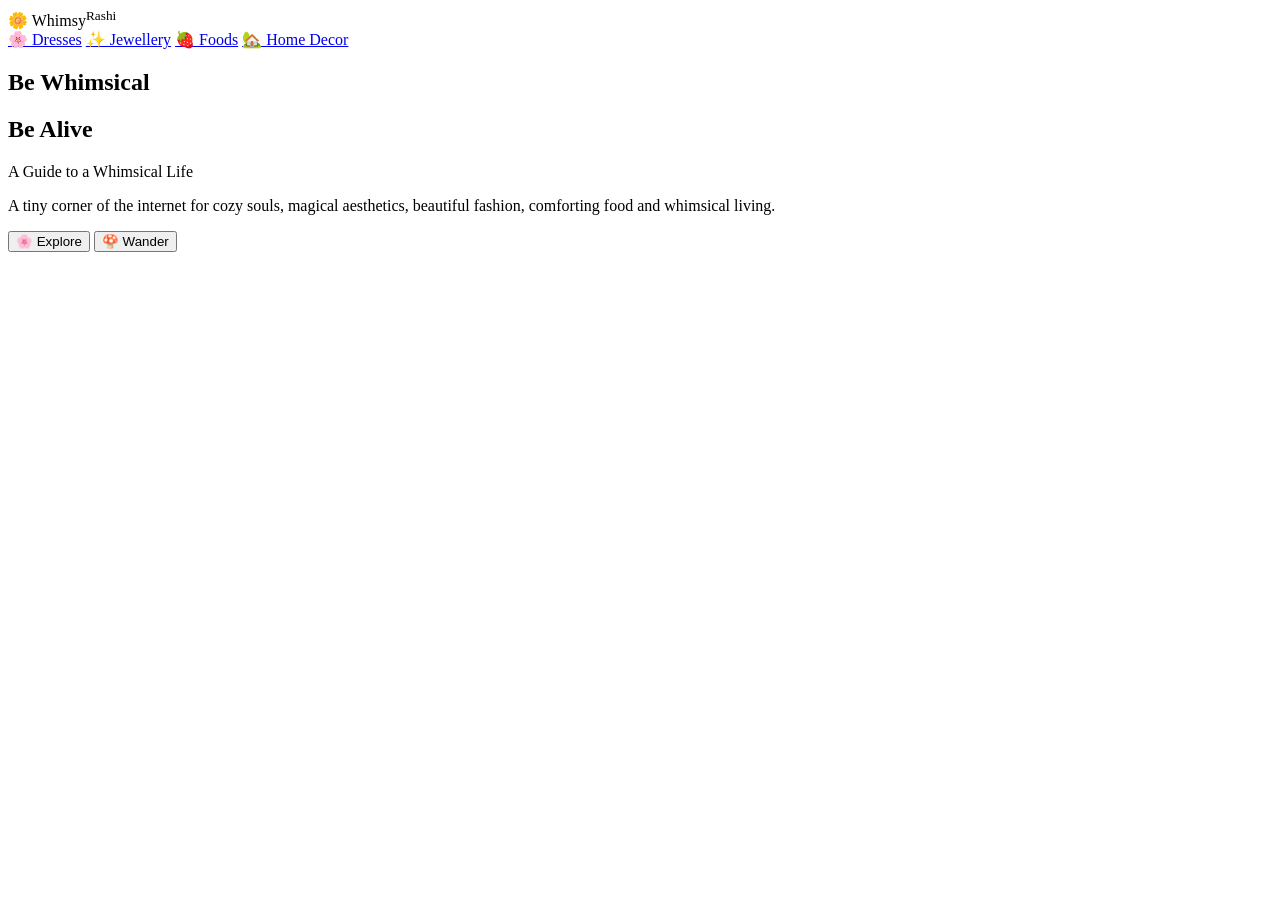
==== index.html @ 9573b3ee "Add files via upload" ====
<!DOCTYPE html>
<html lang="en">

<head>
    <meta charset="UTF-8">
    <meta name="viewport" content="width=device-width, initial-scale=1.0">

    <title>WhimsyRashi | A Guide to a Whimsical Life</title>

    <link rel="preconnect" href="https://fonts.googleapis.com">
    <link rel="preconnect" href="https://fonts.gstatic.com" crossorigin>

    <link href="https://fonts.googleapis.com/css2?family=Fredoka:wght@400;500;600&family=Patrick+Hand&display=swap"
        rel="stylesheet">

    <link rel="stylesheet" href="/CSS/style.css">

</head>

<body>

    <main class="main">

        <header class="nav">

            <nav>

                <div class="logo">
                    🌼 <span>Whimsy<sup>Rashi</sup></span>
                </div>

                <div class="sections">

                    <a href="/Html/dresses.html">🌸 Dresses</a>

                    <a href="/Html/jewellery.html">✨ Jewellery</a>

                    <a href="/Html/foods.html">🍓 Foods</a>

                    <a href="/Html/home decor.html">🏡 Home Decor</a>

                </div>

            </nav>

        </header>

        <section class="hero">

            <div class="text">

                <h1>Be Whimsical</h1>

                <h1>Be Alive</h1>

                <p class="tagline">
                    A Guide to a Whimsical Life
                </p>

                <p>
                    A tiny corner of the internet for cozy souls,
                    magical aesthetics, beautiful fashion,
                    comforting food and whimsical living.
                </p>

            </div>

            <div class="btn">

                <button onclick="location.href='/Html/dresses.html'">
                    🌸 Explore
                </button>

                <button>
                    🍄 Wander
                </button>

            </div>

        </section>

    </main>

    <script src="script.js"></script>

</body>

</html>
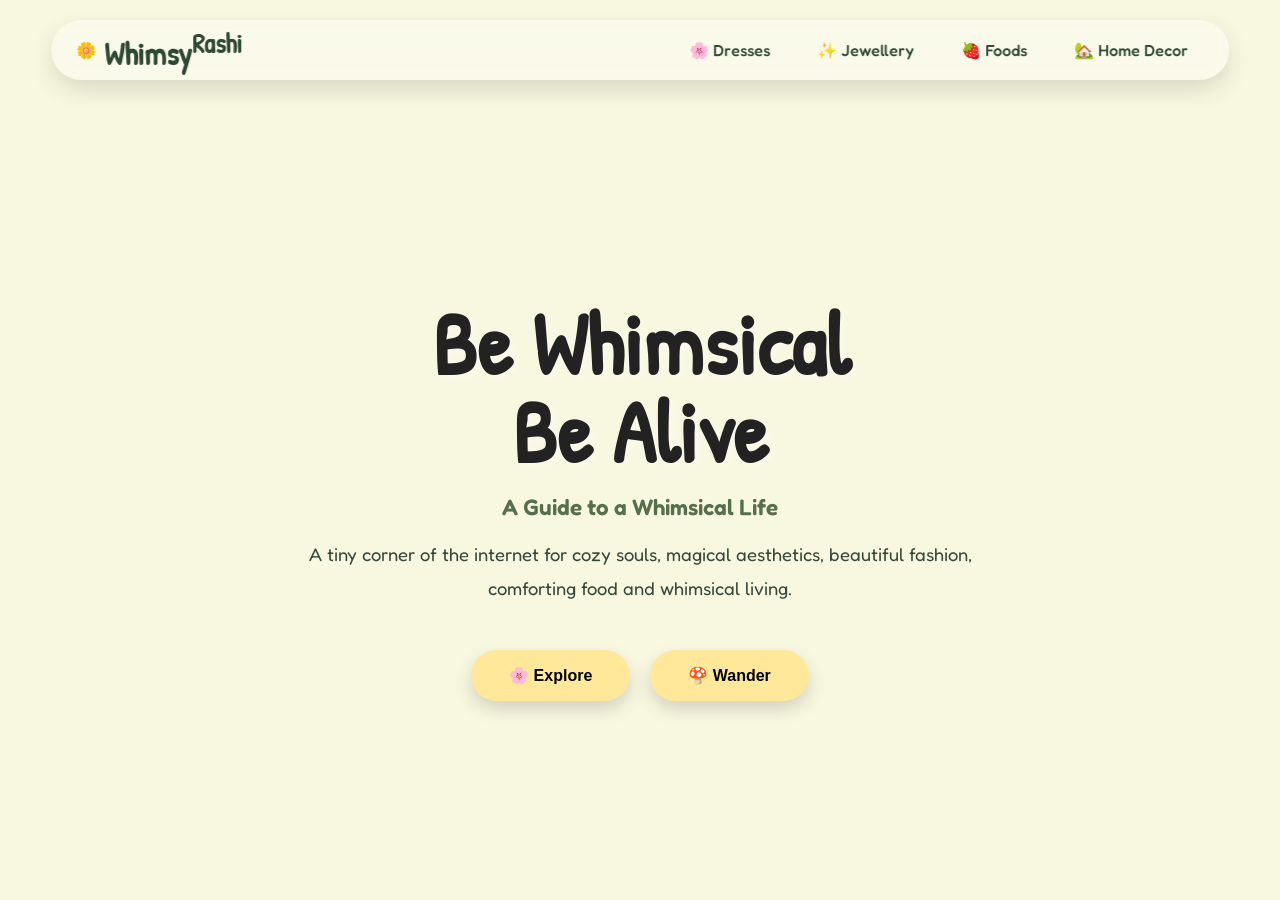
==== commit 62ce6fcf: "Fix HTML formatting and structure" ====
--- a/index.html
+++ b/index.html
@@ -13,7 +13,7 @@
     <link href="https://fonts.googleapis.com/css2?family=Fredoka:wght@400;500;600&family=Patrick+Hand&display=swap"
         rel="stylesheet">
 
-    <link rel="stylesheet" href="/CSS/style.css">
+    <link rel="stylesheet" href="CSS/style.css">
 
 </head>
 
@@ -85,4 +85,4 @@
 
 </body>
 
-</html>+</html>
--- a/CSS/style.css
+++ b/CSS/style.css
@@ -0,0 +1,408 @@
+/* ===================================
+   GOOGLE FONTS
+=================================== */
+/*
+<link rel="preconnect" href="https://fonts.googleapis.com">
+<link rel="preconnect" href="https://fonts.gstatic.com" crossorigin>
+<link href="https://fonts.googleapis.com/css2?family=Fredoka:wght@400;500;600&family=Patrick+Hand&display=swap" rel="stylesheet">
+*/
+
+
+/* ===================================
+   RESET
+=================================== */
+
+*{
+    margin:0;
+    padding:0;
+    box-sizing:border-box;
+}
+
+html{
+    scroll-behavior:smooth;
+}
+
+body{
+    font-family:'Fredoka',sans-serif;
+    overflow-x:hidden;
+    background:#F8F7DF;
+}
+
+
+/* ===================================
+   HERO BACKGROUND
+=================================== */
+
+.main{
+
+    min-height:100vh;
+    width:100%;
+
+    background-image:url("https://i.pinimg.com/1200x/c7/9d/55/c79d557ae5c73499be387a9ab58b7596.jpg");
+
+    background-position:center;
+    background-repeat:no-repeat;
+    background-size:cover;
+
+    display:flex;
+    flex-direction:column;
+    align-items:center;
+
+    position:relative;
+
+    padding-top:20px;
+
+}
+
+
+/* ===================================
+   NAVBAR
+=================================== */
+
+.nav{
+
+    width:min(1200px,92%);
+    height:60px;
+
+    position:fixed;
+    top:20px;
+    left:50%;
+
+    transform:translateX(-50%);
+
+    z-index:1000;
+
+    background:rgba(255,255,255,.35);
+
+    backdrop-filter:blur(8px);
+
+    border-radius:40px;
+
+    box-shadow:0 10px 25px rgba(0,0,0,.12);
+
+}
+
+nav{
+
+    height:100%;
+
+    display:flex;
+
+    justify-content:space-between;
+
+    align-items:center;
+
+    padding:0 25px;
+
+}
+
+
+/* ===================================
+   LOGO
+=================================== */
+
+.logo{
+
+    display:flex;
+
+    align-items:center;
+
+    gap:8px;
+
+    color:#2F4735;
+
+    font-family:'Patrick Hand',cursive;
+
+    cursor:pointer;
+
+}
+
+.logo span{
+
+    font-size:2rem;
+
+    font-weight:700;
+
+}
+
+.logo:hover{
+
+    transform:scale(1.04);
+
+    transition:.3s;
+
+}
+
+
+/* ===================================
+   NAVIGATION LINKS
+=================================== */
+
+.sections{
+
+    display:flex;
+
+    align-items:center;
+
+    gap:15px;
+
+}
+
+.sections a{
+
+    text-decoration:none;
+
+    color:#2F4735;
+
+    font-size:1rem;
+
+    font-weight:500;
+
+    padding:10px 16px;
+
+    border-radius:30px;
+
+    transition:.3s;
+
+}
+
+.sections a:hover{
+
+    background:#FFF6C8;
+
+    transform:translateY(-3px);
+
+    box-shadow:0 5px 12px rgba(0,0,0,.15);
+
+}
+
+
+/* ===================================
+   HERO
+=================================== */
+
+.hero{
+
+    flex:1;
+
+    width:100%;
+
+    display:flex;
+
+    flex-direction:column;
+
+    justify-content:center;
+
+    align-items:center;
+
+    text-align:center;
+
+    padding:120px 20px 40px;
+
+    animation:float 5s ease-in-out infinite;
+
+}
+
+
+/* ===================================
+   HERO TEXT
+=================================== */
+
+.text{
+
+    display:flex;
+
+    flex-direction:column;
+
+    align-items:center;
+
+}
+
+.text h1{
+
+    font-family:'Patrick Hand',cursive;
+
+    font-size:clamp(3.5rem,7vw,5.5rem);
+
+    color:#222;
+
+    line-height:1;
+
+    text-shadow:3px 3px 8px rgba(255,255,255,.45);
+
+}
+
+.tagline{
+
+    margin-top:18px;
+
+    font-size:1.4rem;
+
+    color:#56704C;
+
+    font-weight:600;
+
+}
+
+.text p:last-child{
+
+    max-width:700px;
+
+    margin-top:18px;
+
+    line-height:1.8;
+
+    font-size:1.15rem;
+
+    color:#37483B;
+
+}
+
+
+/* ===================================
+   BUTTONS
+=================================== */
+
+.btn{
+
+    margin-top:45px;
+
+    display:flex;
+
+    gap:20px;
+
+    flex-wrap:wrap;
+
+    justify-content:center;
+
+}
+
+.btn button{
+
+    padding:16px 38px;
+
+    border:none;
+
+    border-radius:50px;
+
+    background:#FFE89A;
+
+    font-size:1rem;
+
+    font-weight:600;
+
+    cursor:pointer;
+
+    transition:.35s;
+
+    box-shadow:0 8px 18px rgba(0,0,0,.15);
+
+}
+
+.btn button:hover{
+
+    background:#F8C8D8;
+
+    transform:translateY(-6px);
+
+}
+
+
+/* ===================================
+   FLOAT ANIMATION
+=================================== */
+
+@keyframes float{
+
+    0%{
+        transform:translateY(0);
+    }
+
+    50%{
+        transform:translateY(-12px);
+    }
+
+    100%{
+        transform:translateY(0);
+    }
+
+}
+
+
+/* ===================================
+   RESPONSIVE
+=================================== */
+
+@media (max-width:900px){
+
+    .nav{
+
+        width:95%;
+
+        height:auto;
+
+        padding:15px 0;
+
+    }
+
+    nav{
+
+        flex-direction:column;
+
+        gap:18px;
+
+        padding:15px;
+
+    }
+
+    .sections{
+
+        flex-wrap:wrap;
+
+        justify-content:center;
+
+        gap:10px;
+
+    }
+
+    .logo span{
+
+        font-size:1.8rem;
+
+    }
+
+    .text h1{
+
+        font-size:3.5rem;
+
+    }
+
+    .tagline{
+
+        font-size:1.1rem;
+
+    }
+
+    .text p:last-child{
+
+        font-size:1rem;
+
+        padding:0 15px;
+
+    }
+
+    .btn{
+
+        flex-direction:column;
+
+        align-items:center;
+
+    }
+
+    .btn button{
+
+        width:220px;
+
+    }
+
+}
